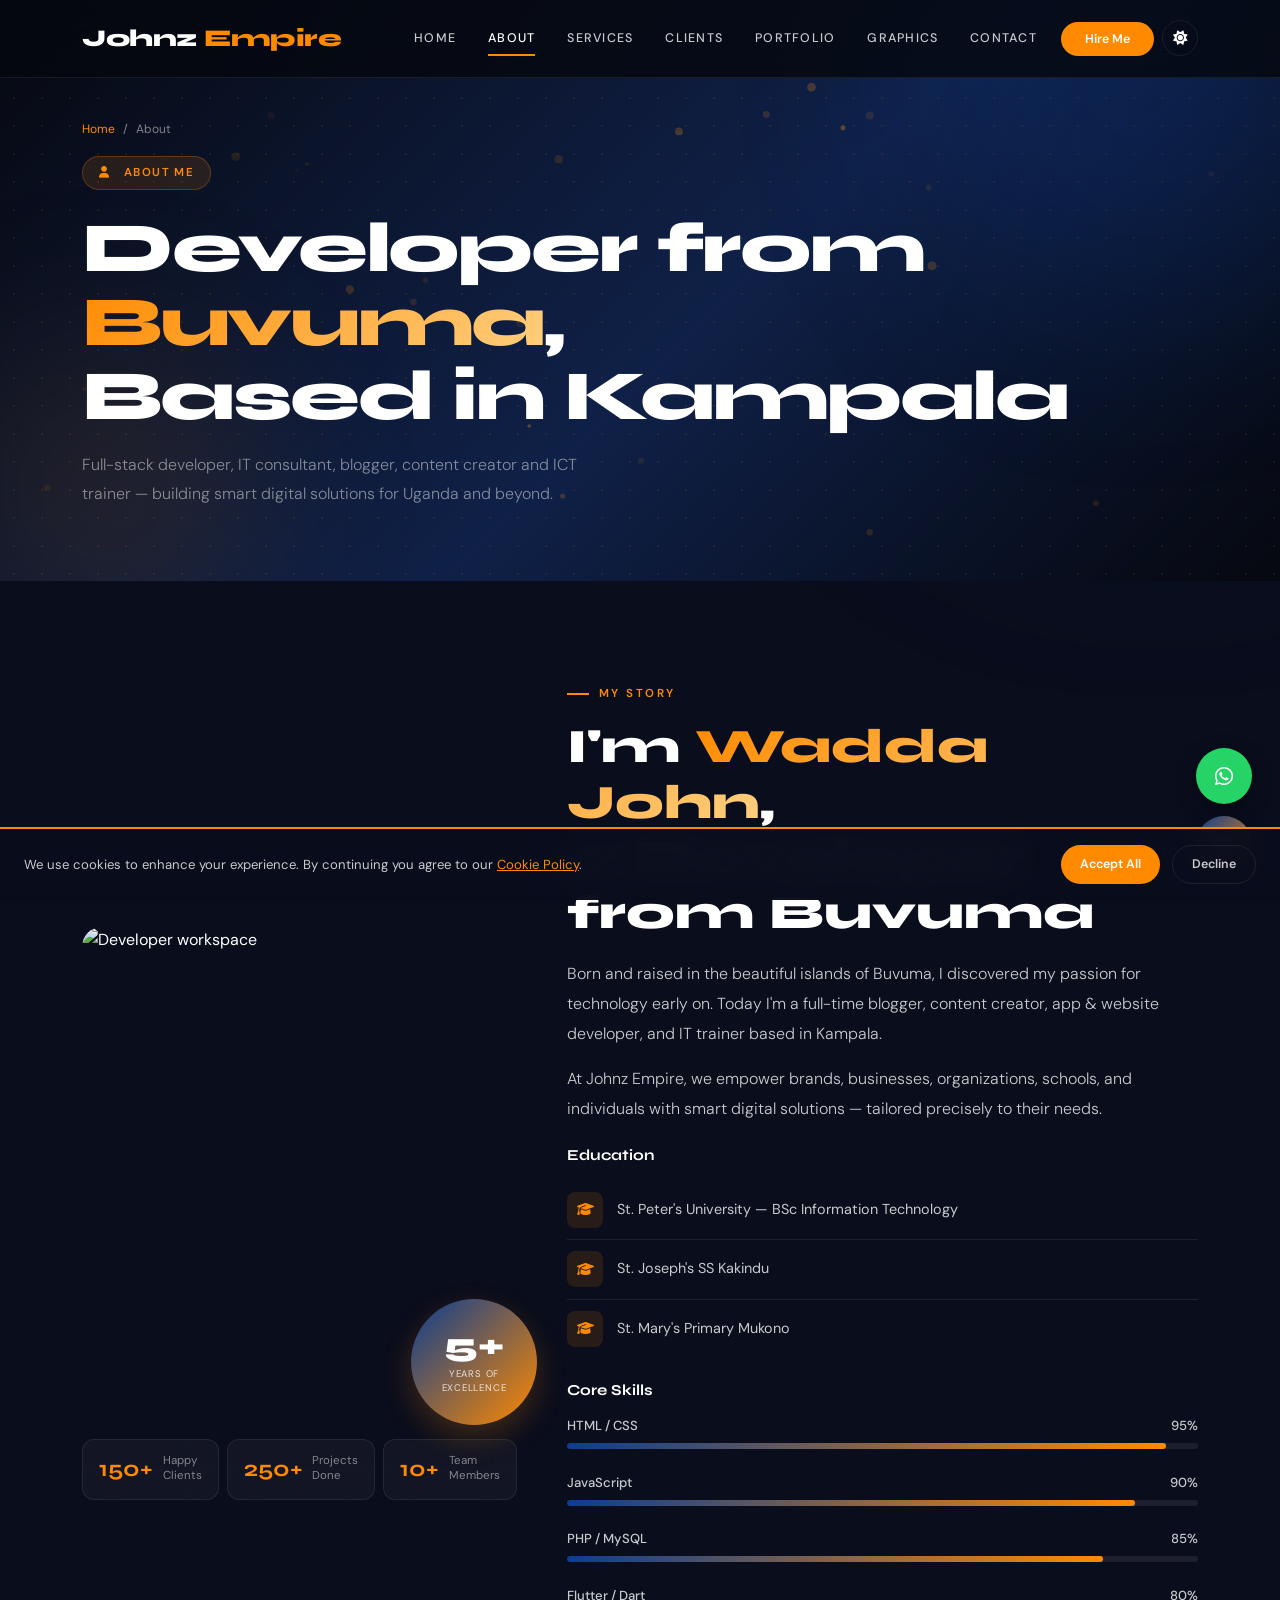
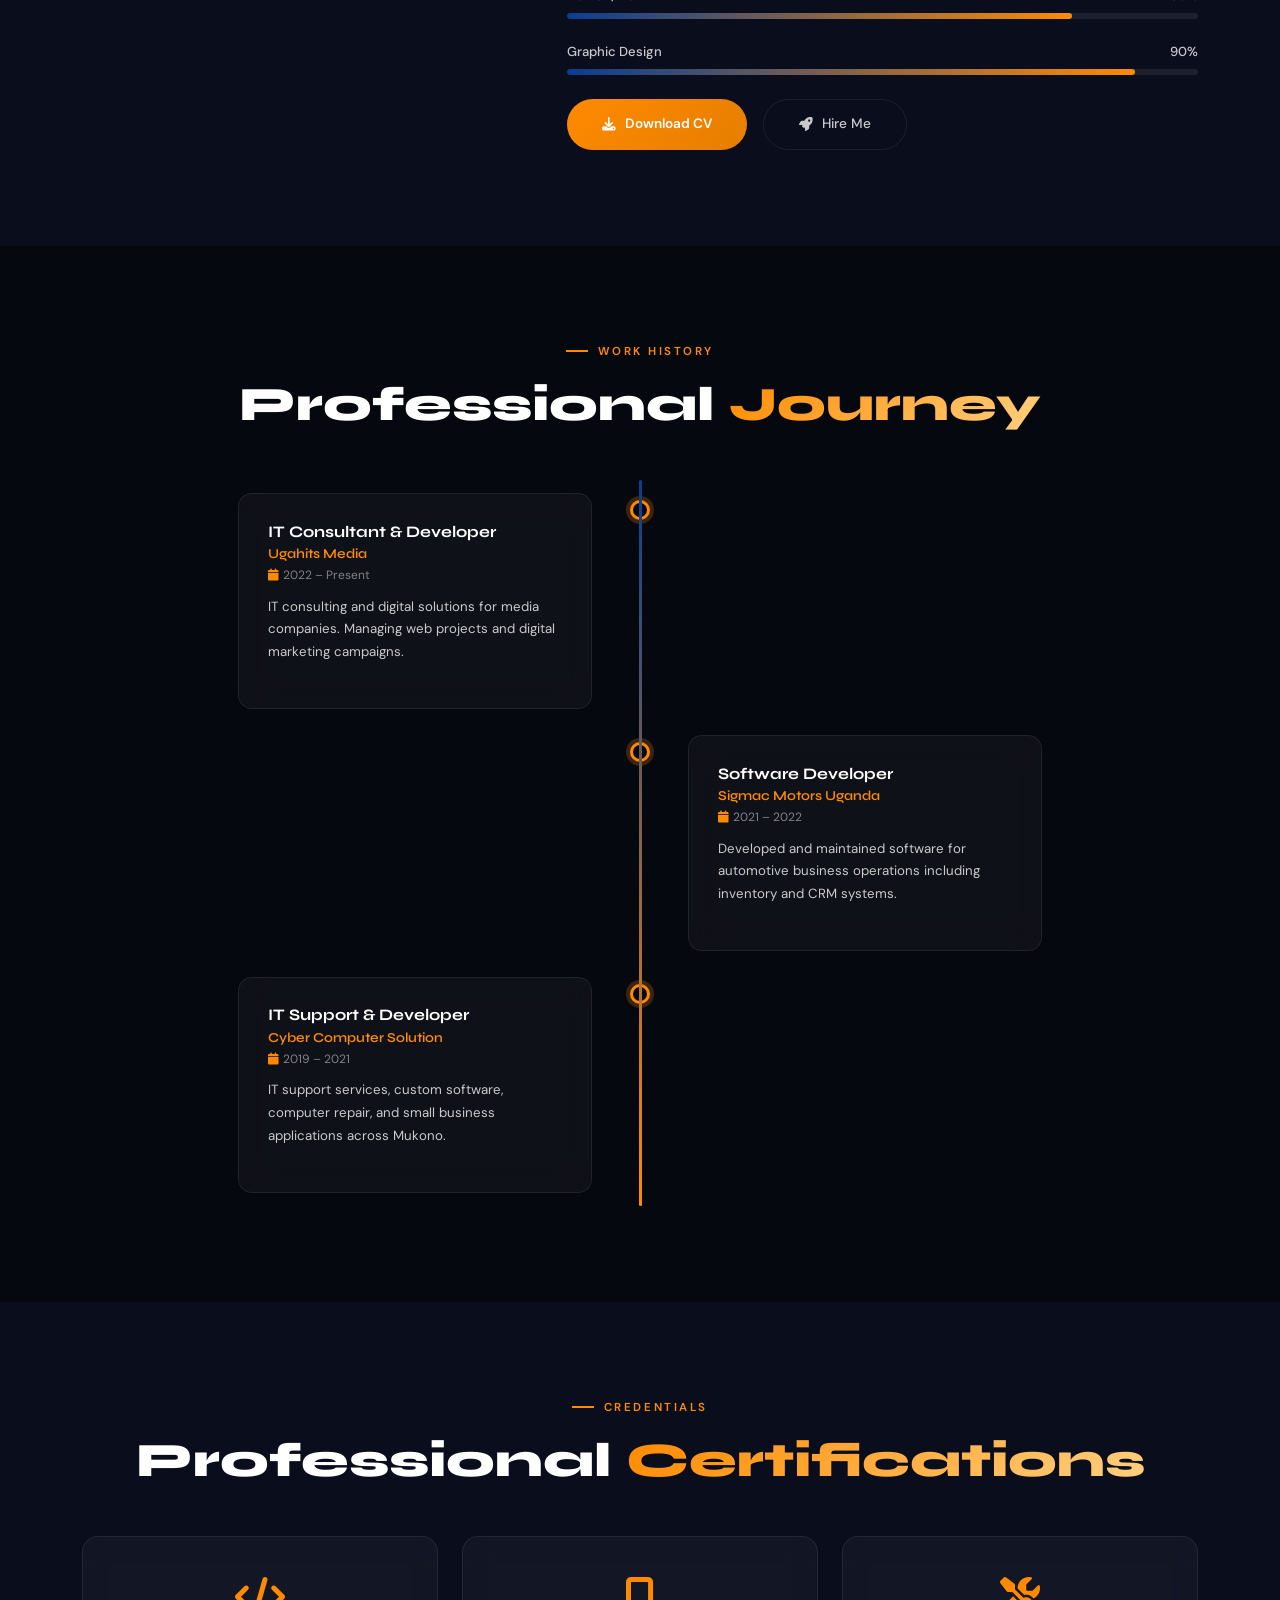
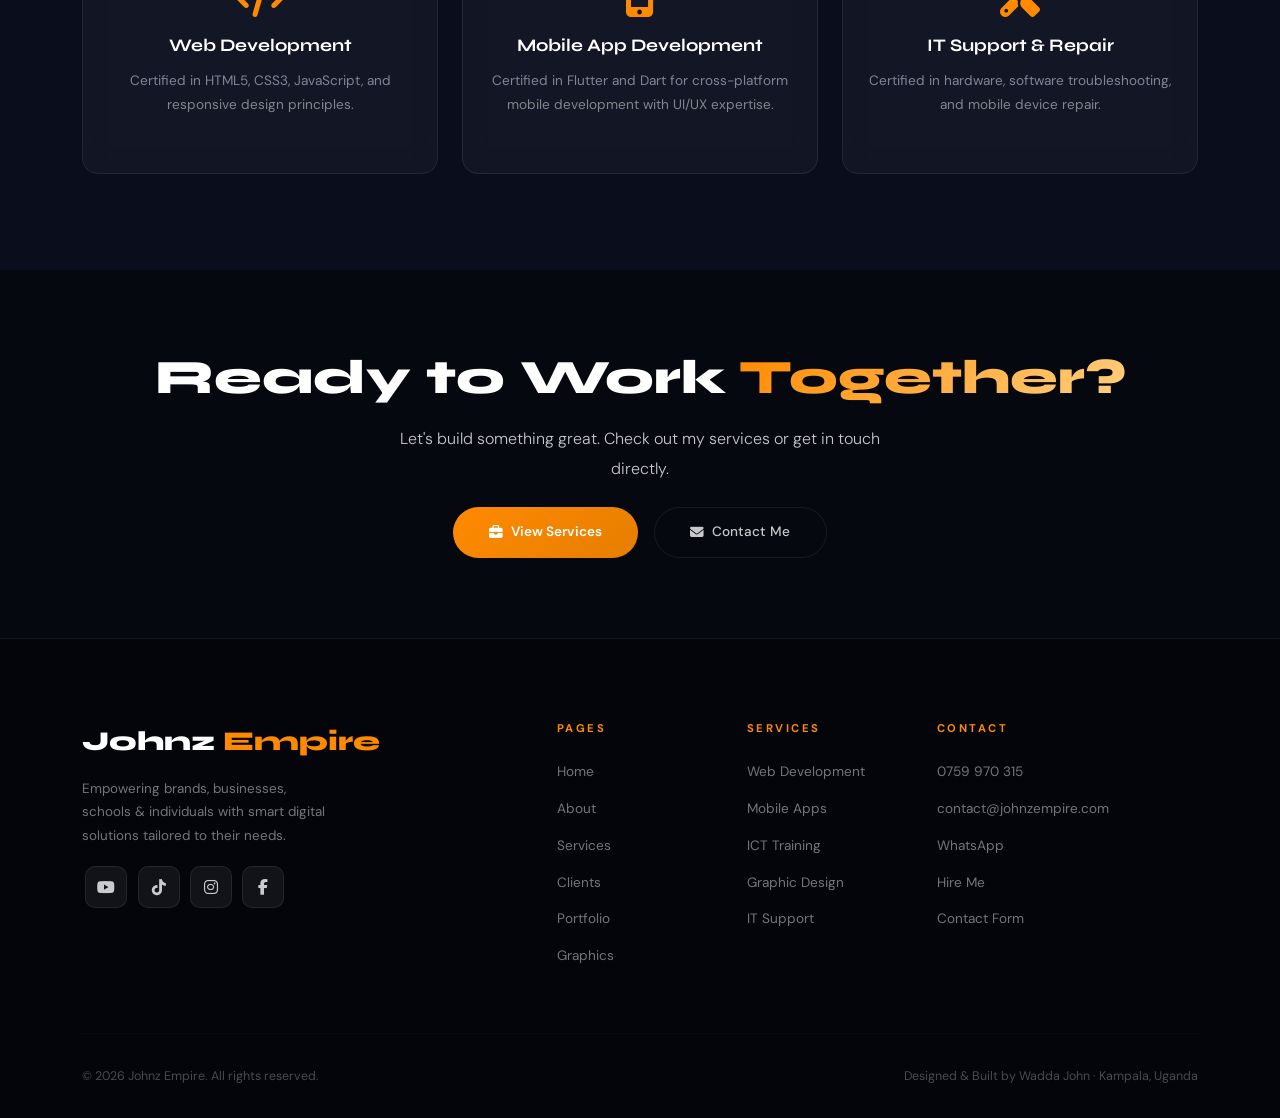
==== about.html @ dff3d2af "Add files via upload" ====
<!DOCTYPE html>
<html lang="en" data-theme="dark">
<head>
<meta charset="UTF-8">
<meta name="viewport" content="width=device-width, initial-scale=1.0">
<title>About | Johnz Empire – Wadda John, Developer from Uganda</title>
<meta name="description" content="Learn about Wadda John — software developer, IT consultant and ICT trainer based in Kampala, Uganda.">
<link rel="icon" href="data:image/svg+xml,<svg xmlns='http://www.w3.org/2000/svg' viewBox='0 0 100 100'><rect width='100' height='100' rx='20' fill='%230B3D91'/><text y='.9em' font-size='70' text-anchor='middle' x='50' fill='%23FF8A00' font-weight='bold'>J</text></svg>">
<link rel="preconnect" href="https://fonts.googleapis.com">
<link rel="preconnect" href="https://fonts.gstatic.com" crossorigin>
<link href="https://fonts.googleapis.com/css2?family=Syne:wght@400;600;700;800&family=DM+Sans:wght@300;400;500;600&display=swap" rel="stylesheet">
<link href="https://cdn.jsdelivr.net/npm/bootstrap@5.3.0-alpha1/dist/css/bootstrap.min.css" rel="stylesheet">
<link rel="stylesheet" href="https://cdnjs.cloudflare.com/ajax/libs/font-awesome/6.4.0/css/all.min.css">
<link href="https://unpkg.com/aos@2.3.1/dist/aos.css" rel="stylesheet">
<link rel="stylesheet" href="shared.css">
<style>
.about-sec{padding:6rem 0;background:var(--bg-alt);position:relative;overflow:hidden}
.about-sec::before{content:'';position:absolute;top:-50%;right:-10%;width:500px;height:500px;border-radius:50%;background:var(--navy-glow);filter:blur(120px);pointer-events:none}
.ai-img{width:100%;height:480px;object-fit:cover;border-radius:20px}
.ab-badge{position:absolute;bottom:-18px;right:-18px;width:126px;height:126px;border-radius:50%;background:linear-gradient(135deg,var(--navy),var(--orange));display:flex;flex-direction:column;align-items:center;justify-content:center;text-align:center;box-shadow:0 12px 30px var(--orange-glow);z-index:2}
.abn{font-family:var(--font-head);font-size:2.1rem;font-weight:800;color:#fff;line-height:1}
.abl{font-size:.6rem;text-transform:uppercase;letter-spacing:.08em;color:rgba(255,255,255,.8);margin-top:.3rem;padding:0 .5rem;line-height:1.4}
.msts{display:flex;flex-wrap:wrap;gap:.5rem;margin-top:2rem}
.mst{display:inline-flex;align-items:center;gap:.6rem;background:var(--bg-card);backdrop-filter:blur(16px);border:1px solid var(--border);border-radius:12px;padding:.7rem 1rem}
.msn{font-family:var(--font-head);font-size:1.4rem;font-weight:700;color:var(--orange)}
.msl{font-size:.72rem;color:var(--text-muted);line-height:1.3}
.sk-w{margin-bottom:1.4rem}
.sk-l{display:flex;justify-content:space-between;margin-bottom:.4rem;font-size:.82rem;font-weight:500;color:var(--text-sub)}
.sk-t{height:6px;background:rgba(255,255,255,.08);border-radius:3px;overflow:hidden}
.sk-f{height:100%;border-radius:3px;background:linear-gradient(90deg,var(--navy),var(--orange));width:0;transition:width 2s var(--ease)}
.edu-row{display:flex;align-items:center;gap:.85rem;padding:.7rem 0;border-bottom:1px solid var(--border);font-size:.9rem;color:var(--text-sub)}
.edu-row:last-child{border:none}
.edu-ico{width:36px;height:36px;border-radius:8px;background:rgba(255,138,0,.12);display:flex;align-items:center;justify-content:center;color:var(--orange);flex-shrink:0;font-size:.85rem}
.tl{position:relative;max-width:900px;margin:0 auto}
.tl::after{content:'';position:absolute;width:3px;background:linear-gradient(180deg,var(--navy),var(--orange));top:0;bottom:0;left:50%;margin-left:-1.5px;border-radius:2px}
.tl-item{padding:.8rem 3rem;position:relative;width:50%}
.tl-item::after{content:'';position:absolute;width:20px;height:20px;border-radius:50%;background:var(--bg);border:3px solid var(--orange);top:20px;z-index:1;box-shadow:0 0 0 4px var(--orange-glow)}
.tl-l{left:0}.tl-r{left:50%}
.tl-l::after{right:-10px}.tl-r::after{left:-10px}
.tl-box{background:var(--bg-card);backdrop-filter:blur(16px);border:1px solid var(--border);border-radius:14px;padding:1.8rem;transition:all .3s var(--ease)}
.tl-box:hover{transform:translateY(-4px);box-shadow:0 12px 35px var(--orange-glow);border-color:rgba(255,138,0,.25)}
.tl-box h4{font-size:1rem;font-weight:700;color:var(--text);margin-bottom:.3rem}
.tl-box h5{font-size:.85rem;font-weight:600;color:var(--orange);margin-bottom:.3rem}
.tl-per{font-size:.75rem;color:var(--text-muted);margin-bottom:.6rem}
.tl-desc{font-size:.83rem;color:var(--text-sub);line-height:1.7}
.cert-card{background:var(--bg-card);backdrop-filter:blur(16px);border:1px solid var(--border);border-radius:16px;padding:2.5rem 1.5rem;text-align:center;height:100%;transition:all .3s var(--ease)}
.cert-card:hover{transform:translateY(-8px);box-shadow:0 18px 45px var(--orange-glow);border-color:rgba(255,138,0,.3)}
.cert-ic{font-size:2.5rem;color:var(--orange);margin-bottom:1.2rem;display:block}
.cert-t{font-size:1.1rem;font-weight:700;color:var(--text);margin-bottom:.8rem}
.cert-d{font-size:.85rem;color:var(--text-muted);line-height:1.75}
@media(max-width:991px){.tl-item{width:100%;padding-left:60px;padding-right:1rem}.tl::after{left:20px}.tl-l::after,.tl-r::after{left:8px}.tl-r{left:0}}
</style>
</head>
<body>
<a href="#main" class="skip-link">Skip to main content</a>
<div class="anim-bg"></div>
<canvas id="pcanvas" aria-hidden="true"></canvas>

<div id="ck-bar">
  <div class="ck-text">We use cookies to enhance your experience. By continuing you agree to our <a href="#">Cookie Policy</a>.</div>
  <div class="ck-btns">
    <button class="ck-btn ck-accept" onclick="setCookie('ok')">Accept All</button>
    <button class="ck-btn ck-decline" onclick="setCookie('no')">Decline</button>
  </div>
</div>
<div id="soc-pop" role="dialog" aria-modal="true" aria-label="Follow Johnz Empire">
  <div class="sp-card">
    <button class="sp-x" onclick="closePopup()" aria-label="Close"><i class="fas fa-times"></i></button>
    <div class="sp-head">
      <div class="sp-title">Stay Connected with Johnz Empire</div>
      <div class="sp-sub">Follow us for tech tips, tutorials, and digital insights from Kampala.</div>
    </div>
    <div class="sp-btns">
      <a href="https://youtube.com/@johnzempire?si=VfGgbA-yuhZGEhm-" target="_blank" rel="noopener noreferrer" class="sp-btn sp-yt" onclick="closePopup()">
        <i class="fab fa-youtube"></i><div class="sp-bl"><span>Subscribe on YouTube</span><small>Join our growing community</small></div></a>
      <a href="https://www.tiktok.com/@johnzempire" target="_blank" rel="noopener noreferrer" class="sp-btn sp-tt" onclick="closePopup()">
        <i class="fab fa-tiktok"></i><div class="sp-bl"><span>Follow on TikTok</span><small>Tech tips &amp; behind the scenes</small></div></a>
      <a href="https://wa.me/256759970315" target="_blank" rel="noopener noreferrer" class="sp-btn sp-wa" onclick="closePopup()">
        <i class="fab fa-whatsapp"></i><div class="sp-bl"><span>Message on WhatsApp</span><small>0759 970 315 · Quick replies</small></div></a>
    </div>
  </div>
</div>
<div class="float-btns">
  <a href="https://wa.me/256759970315" target="_blank" rel="noopener noreferrer" class="float-btn wa-float" aria-label="WhatsApp">
    <i class="fab fa-whatsapp"></i><span class="float-lbl">Chat on WhatsApp</span></a>
  <button class="float-btn ai-float" data-bs-toggle="modal" data-bs-target="#aiModal" aria-label="AI Assistant">
    <i class="fas fa-robot"></i><span class="float-lbl">AI Assistant</span></button>
</div>
<button class="btt" id="bttBtn" aria-label="Back to top"><i class="fas fa-arrow-up"></i></button>
<nav class="navbar navbar-expand-lg fixed-top" id="mainNav" role="navigation" aria-label="Main navigation">
  <div class="container">
    <a class="navbar-brand" href="index.html">Johnz <span class="to">Empire</span></a>
    <button class="navbar-toggler" type="button" data-bs-toggle="collapse" data-bs-target="#navbarCollapse"
      aria-controls="navbarCollapse" aria-expanded="false" aria-label="Toggle navigation">
      <span class="navbar-toggler-icon"></span>
    </button>
    <div class="collapse navbar-collapse" id="navbarCollapse">
      <ul class="navbar-nav ms-auto align-items-lg-center">
        <li class="nav-item"><a class="nav-link" href="index.html">Home</a></li>
<li class="nav-item"><a class="nav-link active" href="about.html">About</a></li>
<li class="nav-item"><a class="nav-link" href="services.html">Services</a></li>
<li class="nav-item"><a class="nav-link" href="clients.html">Clients</a></li>
<li class="nav-item"><a class="nav-link" href="portfolio.html">Portfolio</a></li>
<li class="nav-item"><a class="nav-link" href="graphics.html">Graphics</a></li>
<li class="nav-item"><a class="nav-link" href="contact.html">Contact</a></li>

        <li class="nav-item ms-lg-2"><a class="nav-cta" href="hire.html">Hire Me</a></li>
        <li class="nav-item ms-2">
          <button class="theme-btn" id="themeBtn" aria-label="Toggle theme"><i class="fas fa-sun"></i></button>
        </li>
      </ul>
    </div>
  </div>
</nav>
<main id="main">
<section class="page-hero">
  <div class="ph-bg"></div><div class="ph-mesh"></div>
  <div class="ph-orb pho1"></div><div class="ph-orb pho2"></div>
  <div class="container ph-inner">
    <div class="ph-breadcrumb"><a href="index.html">Home</a><span>/</span><span>About</span></div>
    <div class="ph-tag"><i class="fas fa-user me-1"></i>About Me</div>
    <h1 class="ph-title">Developer from <span class="text-grad">Buvuma</span>,<br>Based in Kampala</h1>
    <p class="ph-sub">Full-stack developer, IT consultant, blogger, content creator and ICT trainer — building smart digital solutions for Uganda and beyond.</p>
  </div>
</section>

<section class="about-sec">
  <div class="container">
    <div class="row align-items-center g-5">
      <div class="col-lg-5" data-aos="fade-right">
        <div style="position:relative">
          <img src="https://images.unsplash.com/photo-1498050108023-c5249f4df085?w=800&q=80&auto=format&fit=crop" alt="Developer workspace" class="ai-img" loading="lazy">
          <div class="ab-badge"><div class="abn">5+</div><div class="abl">Years of Excellence</div></div>
        </div>
        <div class="msts">
          <div class="mst"><div class="msn">150+</div><div class="msl">Happy<br>Clients</div></div>
          <div class="mst"><div class="msn">250+</div><div class="msl">Projects<br>Done</div></div>
          <div class="mst"><div class="msn">10+</div><div class="msl">Team<br>Members</div></div>
        </div>
      </div>
      <div class="col-lg-7" data-aos="fade-left">
        <div class="section-tag">My Story</div>
        <h2 class="s-heading">I'm <span class="text-grad">Wadda John</span>,<br>a Developer from Buvuma</h2>
        <p class="s-body mb-3">Born and raised in the beautiful islands of Buvuma, I discovered my passion for technology early on. Today I'm a full-time blogger, content creator, app &amp; website developer, and IT trainer based in Kampala.</p>
        <p class="s-body mb-4">At Johnz Empire, we empower brands, businesses, organizations, schools, and individuals with smart digital solutions — tailored precisely to their needs.</p>
        <h5 class="mb-3" style="font-size:.95rem;font-weight:700">Education</h5>
        <div class="mb-4">
          <div class="edu-row"><div class="edu-ico"><i class="fas fa-graduation-cap"></i></div>St. Peter's University — BSc Information Technology</div>
          <div class="edu-row"><div class="edu-ico"><i class="fas fa-graduation-cap"></i></div>St. Joseph's SS Kakindu</div>
          <div class="edu-row" style="border:none"><div class="edu-ico"><i class="fas fa-graduation-cap"></i></div>St. Mary's Primary Mukono</div>
        </div>
        <h5 class="mb-3 mt-4" style="font-size:.95rem;font-weight:700">Core Skills</h5>
        <div class="sk-w"><div class="sk-l"><span>HTML / CSS</span><span>95%</span></div><div class="sk-t"><div class="sk-f" data-w="95"></div></div></div>
        <div class="sk-w"><div class="sk-l"><span>JavaScript</span><span>90%</span></div><div class="sk-t"><div class="sk-f" data-w="90"></div></div></div>
        <div class="sk-w"><div class="sk-l"><span>PHP / MySQL</span><span>85%</span></div><div class="sk-t"><div class="sk-f" data-w="85"></div></div></div>
        <div class="sk-w"><div class="sk-l"><span>Flutter / Dart</span><span>80%</span></div><div class="sk-t"><div class="sk-f" data-w="80"></div></div></div>
        <div class="sk-w"><div class="sk-l"><span>Graphic Design</span><span>90%</span></div><div class="sk-t"><div class="sk-f" data-w="90"></div></div></div>
        <div class="mt-4 d-flex flex-wrap gap-3">
          <a href="https://docs.google.com/document/d/1bMrWAQtCxHjTNYi10ZyVXz-bgwuuIqq3/edit?usp=sharing" class="btn-gold" target="_blank" rel="noopener noreferrer"><i class="fas fa-download"></i>Download CV</a>
          <a href="hire.html" class="btn-ghost"><i class="fas fa-rocket"></i>Hire Me</a>
        </div>
      </div>
    </div>
  </div>
</section>

<section style="padding:6rem 0">
  <div class="container">
    <div class="text-center mb-5" data-aos="fade-up">
      <div class="section-tag justify-content-center" style="display:flex">Work History</div>
      <h2 class="s-heading">Professional <span class="text-grad">Journey</span></h2>
    </div>
    <div class="tl">
      <div class="tl-item tl-l" data-aos="fade-right"><div class="tl-box"><h4>IT Consultant &amp; Developer</h4><h5>Ugahits Media</h5><div class="tl-per"><i class="fas fa-calendar me-1" style="color:var(--orange)"></i>2022 – Present</div><p class="tl-desc">IT consulting and digital solutions for media companies. Managing web projects and digital marketing campaigns.</p></div></div>
      <div class="tl-item tl-r" data-aos="fade-left"><div class="tl-box"><h4>Software Developer</h4><h5>Sigmac Motors Uganda</h5><div class="tl-per"><i class="fas fa-calendar me-1" style="color:var(--orange)"></i>2021 – 2022</div><p class="tl-desc">Developed and maintained software for automotive business operations including inventory and CRM systems.</p></div></div>
      <div class="tl-item tl-l" data-aos="fade-right"><div class="tl-box"><h4>IT Support &amp; Developer</h4><h5>Cyber Computer Solution</h5><div class="tl-per"><i class="fas fa-calendar me-1" style="color:var(--orange)"></i>2019 – 2021</div><p class="tl-desc">IT support services, custom software, computer repair, and small business applications across Mukono.</p></div></div>
    </div>
  </div>
</section>

<section style="padding:6rem 0;background:var(--bg-alt)">
  <div class="container">
    <div class="text-center mb-5" data-aos="fade-up">
      <div class="section-tag justify-content-center" style="display:flex">Credentials</div>
      <h2 class="s-heading">Professional <span class="text-grad">Certifications</span></h2>
    </div>
    <div class="row g-4">
      <div class="col-md-4" data-aos="fade-up" data-aos-delay="50"><div class="cert-card"><i class="fas fa-code cert-ic"></i><h4 class="cert-t">Web Development</h4><p class="cert-d">Certified in HTML5, CSS3, JavaScript, and responsive design principles.</p></div></div>
      <div class="col-md-4" data-aos="fade-up" data-aos-delay="150"><div class="cert-card"><i class="fas fa-mobile-alt cert-ic"></i><h4 class="cert-t">Mobile App Development</h4><p class="cert-d">Certified in Flutter and Dart for cross-platform mobile development with UI/UX expertise.</p></div></div>
      <div class="col-md-4" data-aos="fade-up" data-aos-delay="250"><div class="cert-card"><i class="fas fa-tools cert-ic"></i><h4 class="cert-t">IT Support &amp; Repair</h4><p class="cert-d">Certified in hardware, software troubleshooting, and mobile device repair.</p></div></div>
    </div>
  </div>
</section>

<section style="padding:5rem 0;text-align:center">
  <div class="container"><div data-aos="fade-up">
    <h2 class="s-heading">Ready to Work <span class="text-grad">Together?</span></h2>
    <p class="s-body mx-auto mb-4" style="max-width:480px">Let's build something great. Check out my services or get in touch directly.</p>
    <div class="d-flex gap-3 justify-content-center flex-wrap">
      <a href="services.html" class="btn-gold"><i class="fas fa-briefcase"></i>View Services</a>
      <a href="contact.html" class="btn-ghost"><i class="fas fa-envelope"></i>Contact Me</a>
    </div>
  </div></div>
</section>
</main>
<footer>
  <div class="container">
    <div class="row g-4">
      <div class="col-lg-4">
        <div class="foot-brand">Johnz <span>Empire</span></div>
        <p class="foot-tagline">Empowering brands, businesses, schools &amp; individuals with smart digital solutions tailored to their needs.</p>
        <div class="d-flex flex-wrap gap-1 mt-3">
          <a href="https://www.youtube.com/@Johnzempire" target="_blank" rel="noopener noreferrer" class="soc-ic" aria-label="YouTube"><i class="fab fa-youtube"></i></a>
          <a href="https://www.tiktok.com/@johnzempire" target="_blank" rel="noopener noreferrer" class="soc-ic" aria-label="TikTok"><i class="fab fa-tiktok"></i></a>
          <a href="https://solo.to/johnzempire" target="_blank" rel="noopener noreferrer" class="soc-ic" aria-label="Instagram"><i class="fab fa-instagram"></i></a>
          <a href="https://solo.to/johnzempire" target="_blank" rel="noopener noreferrer" class="soc-ic" aria-label="Facebook"><i class="fab fa-facebook-f"></i></a>
        </div>
      </div>
      <div class="col-6 col-lg-2 offset-lg-1">
        <div class="foot-head">Pages</div>
        <ul class="foot-ul">
          <li><a href="index.html">Home</a></li>
          <li><a href="about.html">About</a></li>
          <li><a href="services.html">Services</a></li>
          <li><a href="clients.html">Clients</a></li>
          <li><a href="portfolio.html">Portfolio</a></li>
          <li><a href="graphics.html">Graphics</a></li>
        </ul>
      </div>
      <div class="col-6 col-lg-2">
        <div class="foot-head">Services</div>
        <ul class="foot-ul">
          <li><a href="services.html">Web Development</a></li>
          <li><a href="services.html">Mobile Apps</a></li>
          <li><a href="services.html">ICT Training</a></li>
          <li><a href="services.html">Graphic Design</a></li>
          <li><a href="services.html">IT Support</a></li>
        </ul>
      </div>
      <div class="col-6 col-lg-2">
        <div class="foot-head">Contact</div>
        <ul class="foot-ul">
          <li><a href="tel:0759970315">0759 970 315</a></li>
          <li><a href="mailto:contact@johnzempire.com">contact@johnzempire.com</a></li>
          <li><a href="https://wa.me/256759970315" target="_blank" rel="noopener noreferrer">WhatsApp</a></li>
          <li><a href="hire.html">Hire Me</a></li>
          <li><a href="contact.html">Contact Form</a></li>
        </ul>
      </div>
    </div>
    <hr class="foot-hr">
    <div class="d-flex justify-content-between align-items-center flex-wrap gap-2">
      <p class="foot-copy mb-0">&copy; <span id="footerYear"></span> Johnz Empire. All rights reserved.</p>
      <p class="foot-copy mb-0">Designed &amp; Built by Wadda John · Kampala, Uganda</p>
    </div>
  </div>
</footer>
<div class="modal fade modal-je" id="aiModal" tabindex="-1" aria-labelledby="aiModalLbl" aria-hidden="true">
  <div class="modal-dialog modal-dialog-centered">
    <div class="modal-content">
      <div class="modal-header">
        <h5 class="modal-title" id="aiModalLbl" style="font-family:var(--font-head)"><i class="fas fa-robot me-2" style="color:var(--orange)"></i>AI Assistant</h5>
        <button type="button" class="btn-close btn-close-white" data-bs-dismiss="modal" aria-label="Close"></button>
      </div>
      <div class="modal-body" style="padding:1.6rem">
        <div class="ai-chat" id="aiChatBox">
          <div class="ai-msg ai-bot"><p>Hello! I'm your AI assistant for Johnz Empire. Ask me anything about services, pricing, or how we can help grow your business.</p></div>
        </div>
        <div class="input-group">
          <input type="text" class="fi2" id="aiInput" placeholder="Ask something…" style="margin-bottom:0;border-radius:10px 0 0 10px;border-right:none" aria-label="Chat input">
          <button id="aiSend" aria-label="Send" style="padding:.85rem 1.2rem;background:var(--orange);border:none;color:#fff;border-radius:0 10px 10px 0;cursor:pointer;font-size:1rem;transition:background .2s"><i class="fas fa-paper-plane"></i></button>
        </div>
      </div>
      <div class="modal-footer"><small style="color:var(--text-muted)">Powered by AI — real-time responses</small></div>
    </div>
  </div>
</div>
<div class="modal fade modal-je" id="hireModal" tabindex="-1" aria-labelledby="hireLbl" aria-hidden="true">
  <div class="modal-dialog modal-dialog-centered">
    <div class="modal-content">
      <div class="modal-header">
        <h5 class="modal-title" id="hireLbl" style="font-family:var(--font-head)">Hire Wadda John</h5>
        <button type="button" class="btn-close btn-close-white" data-bs-dismiss="modal" aria-label="Close"></button>
      </div>
      <div class="modal-body" style="padding:1.6rem">
        <form id="hireForm">
          <label class="fl">Your Name</label><input type="text" class="fi2" id="hName" required>
          <label class="fl">Your Email</label><input type="email" class="fi2" id="hEmail" required>
          <label class="fl">Service Needed</label>
          <select class="fi2" id="hService" required style="cursor:pointer">
            <option value="">Select a service</option>
            <option>Web Development</option><option>Mobile App Development</option>
            <option>Graphic Design</option><option>ICT Training</option>
            <option>Computer / Phone Repair</option><option>IT Consulting</option>
          </select>
          <label class="fl">Budget Range</label>
          <select class="fi2" id="hBudget" required style="cursor:pointer">
            <option value="">Select budget</option>
            <option>Under $500</option><option>$500 – $1,000</option>
            <option>$1,000 – $5,000</option><option>Over $5,000</option>
          </select>
          <label class="fl">Project Details</label>
          <textarea class="fi2" id="hDetails" rows="4" required></textarea>
          <button type="submit" class="btn-gold w-100 justify-content-center" id="hireSendBtn">
            <i class="fas fa-paper-plane me-2"></i>Send Inquiry</button>
        </form>
      </div>
    </div>
  </div>
</div>
<script src="https://cdn.jsdelivr.net/npm/bootstrap@5.3.0-alpha1/dist/js/bootstrap.bundle.min.js"></script>
<script src="https://unpkg.com/aos@2.3.1/dist/aos.js"></script>
<script src="shared.js"></script><script>
document.addEventListener('DOMContentLoaded',()=>{
  document.querySelectorAll('.sk-f').forEach(el=>{
    const w=el.getAttribute('data-w');
    setTimeout(()=>{if(w)el.style.width=w+'%';},700);
  });
});
</script>
</body>
</html>
---- shared.css ----
/* ============================================================
   JOHNZ EMPIRE — shared.css  (loaded by every page)
   Design tokens, navbar, footer, buttons, cookie, popup, BG
============================================================ */

/* ── TOKENS ── */
:root{
  --navy:#0B3D91;--orange:#FF8A00;--orange-lt:#FFA533;
  --orange-glow:rgba(255,138,0,.22);--navy-glow:rgba(11,61,145,.35);
  --bg:#06080f;--bg-alt:#0a0d1c;
  --bg-card:rgba(255,255,255,.04);--border:rgba(255,255,255,.08);
  --text:#fff;--text-sub:rgba(255,255,255,.78);--text-muted:rgba(255,255,255,.48);
  --nav-bg:rgba(6,8,15,.82);--modal-bg:#0e1120;
  --input-bg:rgba(255,255,255,.07);--input-bdr:rgba(255,255,255,.16);
  --font-head:'Syne',sans-serif;--font-body:'DM Sans',sans-serif;
  --ease:cubic-bezier(.4,0,.2,1);--bounce:cubic-bezier(.34,1.56,.64,1);
}
[data-theme="light"]{
  --bg:#f0f2f8;--bg-alt:#e6e9f2;
  --bg-card:rgba(255,255,255,.85);--border:rgba(0,0,0,.09);
  --text:#0f1326;--text-sub:rgba(15,19,38,.80);--text-muted:rgba(15,19,38,.52);
  --nav-bg:rgba(240,242,248,.88);--modal-bg:#fff;
  --input-bg:rgba(0,0,0,.05);--input-bdr:rgba(0,0,0,.18);
  --orange-glow:rgba(255,138,0,.15);--navy-glow:rgba(11,61,145,.18);
}

/* ── RESET & BASE ── */
*,*::before,*::after{box-sizing:border-box;margin:0;padding:0}
html{scroll-behavior:smooth}
body{font-family:var(--font-body);color:var(--text);background:var(--bg);
  overflow-x:hidden;line-height:1.65;transition:background .3s var(--ease),color .3s var(--ease)}
h1,h2,h3,h4,h5,h6{font-family:var(--font-head);font-weight:700;line-height:1.15}
img{max-width:100%;display:block}
a{color:inherit;text-decoration:none}
::-webkit-scrollbar{width:5px}
::-webkit-scrollbar-track{background:var(--bg)}
::-webkit-scrollbar-thumb{background:linear-gradient(180deg,var(--navy),var(--orange));border-radius:3px}
:focus-visible{outline:3px solid var(--orange)!important;outline-offset:2px!important}
@media(prefers-reduced-motion:reduce){*,::before,::after{animation-duration:.01ms!important;transition-duration:.01ms!important}}

/* ── UTILITIES ── */
.text-grad{background:linear-gradient(135deg,var(--orange),#ffd080);
  -webkit-background-clip:text;-webkit-text-fill-color:transparent;background-clip:text}
.section-tag{display:inline-flex;align-items:center;gap:.6rem;font-size:.72rem;
  font-weight:600;letter-spacing:.22em;text-transform:uppercase;color:var(--orange);margin-bottom:1rem}
.section-tag::before{content:'';width:22px;height:2px;background:var(--orange);flex-shrink:0}
.s-heading{font-size:clamp(1.9rem,4vw,3rem);font-weight:800;color:var(--text);margin-bottom:1.2rem}
.s-body{font-size:1rem;line-height:1.85;color:var(--text-sub);font-weight:300}
.glass{background:var(--bg-card);backdrop-filter:blur(18px);-webkit-backdrop-filter:blur(18px);
  border:1px solid var(--border);border-radius:16px}
.skip-link{position:absolute;top:-100px;left:0;background:var(--orange);color:#fff;
  padding:8px 16px;z-index:10000;border-radius:0 0 8px 0;transition:top .3s;font-weight:600;text-decoration:none}
.skip-link:focus{top:0}

/* ── ANIMATED BG ── */
.anim-bg{position:fixed;inset:0;z-index:-2;
  background:linear-gradient(-45deg,#06080f,#0B3D91,#0a0d1c,#161b35);
  background-size:400% 400%;animation:bgShift 18s ease infinite}
[data-theme="light"] .anim-bg{background:linear-gradient(-45deg,#e8ecf4,#c9d5ea,#eef0f5,#dce3ef);background-size:400% 400%}
@keyframes bgShift{0%{background-position:0 50%}50%{background-position:100% 50%}100%{background-position:0 50%}}
#pcanvas{position:fixed;inset:0;z-index:-1;pointer-events:none}

/* ── SPLASH (home only) ── */
#splash{position:fixed;inset:0;background:#06080f;display:flex;flex-direction:column;
  justify-content:center;align-items:center;z-index:9999;transition:opacity 1s var(--ease)}
.sp-logo{font-family:var(--font-head);font-size:3.5rem;font-weight:800;color:#fff;
  margin-bottom:1.5rem;letter-spacing:-.02em}
.sp-logo span{color:var(--orange)}
.sp-bar{width:80px;height:3px;background:rgba(255,255,255,.12);border-radius:2px;overflow:hidden;position:relative}
.sp-bar::after{content:'';position:absolute;inset:0 auto 0 0;width:40%;
  background:linear-gradient(90deg,var(--navy),var(--orange));animation:spAnim 1.6s infinite ease-in-out}
@keyframes spAnim{0%{left:-40%}60%,100%{left:100%}}

/* ── COOKIE BAR ── */
#ck-bar{position:fixed;bottom:0;left:0;right:0;z-index:9998;
  background:rgba(10,13,28,.97);backdrop-filter:blur(20px);
  border-top:2px solid var(--orange);padding:1rem 1.5rem;
  display:flex;align-items:center;justify-content:space-between;flex-wrap:wrap;gap:1rem;
  transform:translateY(0);transition:transform .4s var(--ease)}
#ck-bar.hide{transform:translateY(110%)}
.ck-text{font-size:.82rem;color:var(--text-sub);max-width:600px;line-height:1.6}
.ck-text a{color:var(--orange);text-decoration:underline}
.ck-btns{display:flex;gap:.7rem;flex-shrink:0}
.ck-btn{padding:.5rem 1.2rem;border-radius:25px;font-size:.78rem;font-weight:600;cursor:pointer;border:none;transition:all .25s}
.ck-accept{background:var(--orange);color:#fff}
.ck-accept:hover{background:var(--orange-lt);transform:translateY(-2px)}
.ck-decline{background:transparent;color:var(--text-sub);border:1.5px solid var(--border)}
.ck-decline:hover{border-color:var(--orange);color:var(--orange)}

/* ── SOCIAL POPUP ── */
#soc-pop{position:fixed;inset:0;z-index:9997;background:rgba(0,0,0,.75);
  backdrop-filter:blur(8px);display:flex;align-items:center;justify-content:center;
  opacity:0;visibility:hidden;transition:all .4s var(--ease)}
#soc-pop.show{opacity:1;visibility:visible}
.sp-card{background:var(--bg-alt);border:1px solid var(--border);border-radius:20px;
  padding:2rem;max-width:390px;width:90%;position:relative;
  transform:scale(.85) translateY(20px);transition:transform .45s var(--bounce)}
#soc-pop.show .sp-card{transform:scale(1) translateY(0)}
.sp-x{position:absolute;top:1rem;right:1rem;background:transparent;
  border:1.5px solid var(--border);color:var(--text-sub);width:32px;height:32px;
  border-radius:50%;cursor:pointer;display:flex;align-items:center;justify-content:center;
  font-size:.85rem;transition:all .2s}
.sp-x:hover{border-color:var(--orange);color:var(--orange)}
.sp-head{text-align:center;margin-bottom:1.5rem}
.sp-title{font-family:var(--font-head);font-size:1.15rem;font-weight:700;color:var(--text);margin-bottom:.4rem}
.sp-sub{font-size:.8rem;color:var(--text-muted);line-height:1.55}
.sp-btns{display:flex;flex-direction:column;gap:.75rem}
.sp-btn{display:flex;align-items:center;gap:.85rem;padding:.9rem 1.2rem;border-radius:12px;
  font-weight:600;font-size:.88rem;cursor:pointer;border:none;width:100%;
  transition:all .3s var(--ease);text-decoration:none}
.sp-btn i{font-size:1.2rem;flex-shrink:0}
.sp-btn:hover{transform:translateX(5px)}
.sp-yt{background:linear-gradient(135deg,#ff0000,#cc0000);color:#fff}
.sp-yt:hover{box-shadow:0 8px 24px rgba(255,0,0,.35);color:#fff}
.sp-tt{background:linear-gradient(135deg,#010101,#ff0050);color:#fff}
.sp-tt:hover{box-shadow:0 8px 24px rgba(255,0,80,.35);color:#fff}
.sp-wa{background:linear-gradient(135deg,#25D366,#128C7E);color:#fff}
.sp-wa:hover{box-shadow:0 8px 24px rgba(37,211,102,.35);color:#fff}
.sp-bl{display:flex;flex-direction:column;text-align:left}
.sp-bl small{font-size:.68rem;opacity:.75;font-weight:400}

/* ── NAVBAR ── */
.navbar{background:var(--nav-bg);backdrop-filter:blur(22px);-webkit-backdrop-filter:blur(22px);
  border-bottom:1px solid var(--border);padding:.85rem 0;transition:all .3s var(--ease)}
.navbar.scrolled{background:rgba(6,8,15,.97);padding:.55rem 0;border-bottom-color:rgba(255,138,0,.18)}
[data-theme="light"] .navbar.scrolled{background:rgba(240,242,248,.97)}
.navbar-brand{font-family:var(--font-head);font-size:1.5rem;font-weight:800;color:var(--text)!important;letter-spacing:-.02em}
.navbar-brand .to{color:var(--orange)!important}
.nav-link{font-size:.78rem;font-weight:500;letter-spacing:.1em;text-transform:uppercase;
  color:var(--text-sub)!important;padding:.4rem 1rem!important;position:relative;transition:color .25s}
.nav-link::after{content:'';position:absolute;bottom:-1px;left:1rem;right:1rem;height:2px;
  background:var(--orange);transform:scaleX(0);transform-origin:left;transition:transform .3s var(--ease)}
.nav-link:hover,.nav-link.active{color:var(--text)!important}
.nav-link:hover::after,.nav-link.active::after{transform:scaleX(1)}
.nav-cta{padding:.55rem 1.5rem;background:var(--orange);color:#fff!important;
  border-radius:50px;font-weight:600;font-size:.78rem;transition:all .25s;cursor:pointer}
.nav-cta:hover{background:var(--orange-lt);transform:translateY(-2px);box-shadow:0 8px 20px var(--orange-glow)}
.theme-btn{background:transparent;border:1.5px solid var(--border);color:var(--text);width:36px;height:36px;
  border-radius:50%;cursor:pointer;display:flex;align-items:center;justify-content:center;transition:all .25s;font-size:.9rem}
.theme-btn:hover{border-color:var(--orange);color:var(--orange);transform:rotate(20deg)}
.navbar-toggler{border:1.5px solid var(--border);padding:.35rem .55rem;border-radius:8px}
.navbar-toggler-icon{background-image:url("data:image/svg+xml,%3csvg xmlns='http://www.w3.org/2000/svg' viewBox='0 0 30 30'%3e%3cpath stroke='rgba%28255,255,255,0.85%29' stroke-linecap='round' stroke-width='2' d='M4 7h22M4 15h22M4 23h22'/%3e%3c/svg%3e")}
[data-theme="light"] .navbar-toggler-icon{background-image:url("data:image/svg+xml,%3csvg xmlns='http://www.w3.org/2000/svg' viewBox='0 0 30 30'%3e%3cpath stroke='rgba%280,0,0,0.85%29' stroke-linecap='round' stroke-width='2' d='M4 7h22M4 15h22M4 23h22'/%3e%3c/svg%3e")}

/* ── BUTTONS ── */
.btn-gold{display:inline-flex;align-items:center;gap:.55rem;padding:.85rem 2.2rem;
  background:linear-gradient(135deg,var(--orange),#e67e00);color:#fff;border-radius:50px;
  font-weight:600;font-size:.85rem;border:none;cursor:pointer;transition:all .3s var(--ease);
  position:relative;overflow:hidden;text-decoration:none}
.btn-gold::before{content:'';position:absolute;inset:0;background:rgba(255,255,255,.12);
  transform:translateX(-105%);transition:transform .3s var(--ease)}
.btn-gold:hover::before{transform:translateX(0)}
.btn-gold:hover{transform:translateY(-3px);box-shadow:0 12px 30px var(--orange-glow);color:#fff}
.btn-ghost{display:inline-flex;align-items:center;gap:.55rem;padding:.82rem 2.2rem;
  border:1.5px solid var(--border);color:var(--text-sub);border-radius:50px;font-weight:500;
  font-size:.85rem;cursor:pointer;transition:all .25s;background:transparent;text-decoration:none}
.btn-ghost:hover{border-color:var(--orange);color:var(--orange);background:var(--orange-glow)}
.btn-std{display:inline-flex;align-items:center;gap:.45rem;padding:.55rem 1.3rem;
  border:1.5px solid var(--orange);color:var(--orange);border-radius:30px;font-weight:500;
  font-size:.82rem;cursor:pointer;transition:all .25s;background:transparent;text-decoration:none}
.btn-std:hover{background:var(--orange);color:#fff;transform:translateY(-2px);box-shadow:0 8px 20px var(--orange-glow)}

/* ── FLOATING BUTTONS ── */
.float-btns{position:fixed;bottom:28px;right:28px;z-index:1000;display:flex;flex-direction:column;gap:12px}
.float-btn{width:56px;height:56px;border-radius:50%;display:flex;align-items:center;
  justify-content:center;color:#fff;font-size:1.3rem;box-shadow:0 6px 20px rgba(0,0,0,.35);
  transition:all .3s var(--ease);position:relative;text-decoration:none;border:none;cursor:pointer}
.float-btn:hover{transform:translateY(-4px) scale(1.1)}
.wa-float{background:#25D366;animation:waPulse 2.5s infinite}
@keyframes waPulse{0%{box-shadow:0 0 0 0 rgba(37,211,102,.6)}70%{box-shadow:0 0 0 16px rgba(37,211,102,0)}100%{box-shadow:0 0 0 0 rgba(37,211,102,0)}}
.ai-float{background:linear-gradient(135deg,var(--navy),var(--orange))}
.float-lbl{position:absolute;right:64px;top:50%;transform:translateY(-50%);
  background:rgba(6,8,15,.92);backdrop-filter:blur(10px);border:1px solid var(--border);
  padding:.5rem 1rem;border-radius:25px;font-size:.75rem;white-space:nowrap;
  opacity:0;transition:opacity .2s;pointer-events:none;color:#fff}
.float-btn:hover .float-lbl{opacity:1}
.btt{position:fixed;bottom:105px;right:34px;width:40px;height:40px;border-radius:50%;
  background:var(--orange);color:#fff;border:none;cursor:pointer;display:flex;
  align-items:center;justify-content:center;font-size:1rem;z-index:999;
  opacity:0;visibility:hidden;transition:all .3s;box-shadow:0 4px 14px var(--orange-glow)}
.btt.show{opacity:1;visibility:visible}
.btt:hover{transform:translateY(-4px);box-shadow:0 8px 20px var(--orange-glow)}

/* ── TICKER / MARQUEE ── */
.ticker{background:linear-gradient(90deg,var(--navy),#1a52b8,var(--navy));padding:.9rem 0;
  overflow:hidden;border-top:1px solid rgba(255,255,255,.06);border-bottom:1px solid rgba(255,255,255,.06)}
.ticker-track{display:flex;white-space:nowrap;animation:tickerRun 30s linear infinite}
.ticker-item{display:flex;align-items:center;gap:2.5rem;flex-shrink:0;
  font-family:var(--font-head);font-size:.9rem;font-weight:600;
  color:rgba(255,255,255,.85);padding-right:2.5rem;letter-spacing:.05em}
.t-diamond{width:5px;height:5px;background:var(--orange);transform:rotate(45deg);flex-shrink:0}
@keyframes tickerRun{to{transform:translateX(-50%)}}

/* ── PAGE HERO (inner pages) ── */
.page-hero{min-height:42vh;display:flex;align-items:center;padding:7.5rem 0 3.5rem;
  position:relative;overflow:hidden}
.ph-bg{position:absolute;inset:0;
  background:linear-gradient(135deg,rgba(6,8,15,.98) 0%,rgba(11,61,145,.28) 55%,rgba(6,8,15,.95) 100%)}
.ph-mesh{position:absolute;inset:0;
  background-image:radial-gradient(rgba(255,138,0,.09) 1px,transparent 1px);
  background-size:28px 28px;pointer-events:none}
.ph-orb{position:absolute;border-radius:50%;filter:blur(90px);pointer-events:none}
.pho1{width:440px;height:440px;background:rgba(11,61,145,.22);top:-130px;right:-80px;animation:phOf 9s ease-in-out infinite}
.pho2{width:300px;height:300px;background:rgba(255,138,0,.1);bottom:-60px;left:-40px;animation:phOf 9s ease-in-out infinite 4s}
@keyframes phOf{0%,100%{transform:translateY(0)}50%{transform:translateY(-22px)}}
.ph-inner{position:relative;z-index:2}
.ph-tag{display:inline-flex;align-items:center;gap:.6rem;background:rgba(255,138,0,.12);
  border:1px solid rgba(255,138,0,.25);color:var(--orange);padding:.4rem 1rem;
  border-radius:30px;font-size:.72rem;font-weight:600;letter-spacing:.12em;
  text-transform:uppercase;margin-bottom:1.4rem;animation:fadeUp .7s var(--ease) .1s both}
.ph-title{font-family:var(--font-head);font-size:clamp(2.4rem,5.5vw,4.5rem);font-weight:800;
  line-height:1.05;letter-spacing:-.03em;color:#fff;animation:fadeUp .7s var(--ease) .25s both}
.ph-sub{font-size:1rem;color:var(--text-muted);max-width:520px;line-height:1.8;
  margin-top:1.1rem;font-weight:300;animation:fadeUp .7s var(--ease) .4s both}
.ph-breadcrumb{display:flex;align-items:center;gap:.5rem;font-size:.75rem;
  color:var(--text-muted);margin-bottom:1rem;animation:fadeUp .7s var(--ease) .05s both}
.ph-breadcrumb a{color:var(--orange);transition:opacity .2s}
.ph-breadcrumb a:hover{opacity:.75}
.ph-breadcrumb span{color:var(--text-muted)}
@keyframes fadeUp{from{opacity:0;transform:translateY(28px)}to{opacity:1;transform:none}}

/* ── SOCIAL ICONS (shared) ── */
.soc-ic{display:inline-flex;align-items:center;justify-content:center;width:42px;height:42px;
  border-radius:10px;background:rgba(255,255,255,.06);border:1px solid var(--border);
  color:var(--text-sub);font-size:1rem;margin:.2rem;transition:all .25s;text-decoration:none}
.soc-ic:hover{background:var(--orange);color:#fff;border-color:var(--orange);
  transform:translateY(-3px) scale(1.08);box-shadow:0 6px 18px var(--orange-glow)}

/* ── AI MODAL ── */
.modal-je .modal-content{background:var(--modal-bg);border:1px solid var(--border);border-radius:16px;color:var(--text)}
.modal-je .modal-header,.modal-je .modal-footer{border-color:var(--border)}
.ai-chat{height:290px;overflow-y:auto;background:rgba(255,255,255,.03);border:1px solid var(--border);border-radius:10px;padding:1rem;margin-bottom:.9rem;scroll-behavior:smooth}
.ai-msg{margin-bottom:.9rem;padding:.8rem 1.1rem;border-radius:12px;max-width:85%;clear:both;font-size:.86rem;line-height:1.6;word-wrap:break-word}
.ai-bot{background:rgba(11,61,145,.25);float:left;border-top-left-radius:4px}
.ai-user{background:rgba(255,138,0,.2);float:right;text-align:right;border-top-right-radius:4px}
.typing-dots{display:flex;gap:4px;padding:.5rem .8rem;align-items:center}
.typing-dots span{width:7px;height:7px;border-radius:50%;background:var(--orange);animation:dotB 1.4s infinite ease-in-out}
.typing-dots span:nth-child(2){animation-delay:.2s}
.typing-dots span:nth-child(3){animation-delay:.4s}
@keyframes dotB{0%,80%,100%{transform:scale(.6);opacity:.5}40%{transform:scale(1);opacity:1}}
.fi2{width:100%;background:var(--input-bg);border:1px solid var(--input-bdr);color:var(--text);
  border-radius:10px;padding:.85rem 1.1rem;font-size:.9rem;font-family:var(--font-body);
  outline:none;transition:all .25s var(--ease);margin-bottom:1.2rem}
.fi2:focus{border-color:var(--orange);background:rgba(255,138,0,.05);box-shadow:0 0 0 3px rgba(255,138,0,.1)}
.fi2::placeholder{color:var(--text-muted)}

/* ── FOOTER ── */
footer{background:rgba(4,6,12,.97);padding:5rem 0 2rem;border-top:1px solid var(--border)}
.foot-brand{font-family:var(--font-head);font-size:1.7rem;font-weight:800;color:#fff;margin-bottom:.8rem}
.foot-brand span{color:var(--orange)}
.foot-tagline{font-size:.84rem;color:rgba(255,255,255,.45);line-height:1.75;max-width:250px}
.foot-head{font-size:.7rem;font-weight:700;letter-spacing:.22em;text-transform:uppercase;color:var(--orange);margin-bottom:1.3rem}
.foot-ul{list-style:none;padding:0}
.foot-ul li{margin-bottom:.65rem}
.foot-ul a{color:rgba(255,255,255,.45);font-size:.85rem;transition:all .2s;display:inline-block}
.foot-ul a:hover{color:var(--orange);padding-left:6px}
.foot-hr{border-color:rgba(255,255,255,.07);margin:3rem 0 2rem}
.foot-copy{font-size:.78rem;color:rgba(255,255,255,.28)}

/* ── FORM MESSAGE ── */
.f-msg{padding:.8rem 1.1rem;border-radius:8px;margin-bottom:1rem;font-size:.85rem;font-weight:500;display:none}
.f-ok{display:block!important;background:rgba(34,197,94,.12);color:#4ade80;border:1px solid rgba(34,197,94,.25)}
.f-err{display:block!important;background:rgba(255,138,0,.12);color:var(--orange);border:1px solid rgba(255,138,0,.25)}

/* ── RESPONSIVE ── */
@media(max-width:767px){
  .float-btns{bottom:18px;right:18px}
  .float-btn{width:48px;height:48px;font-size:1.1rem}
  .btt{right:24px;bottom:88px}
}
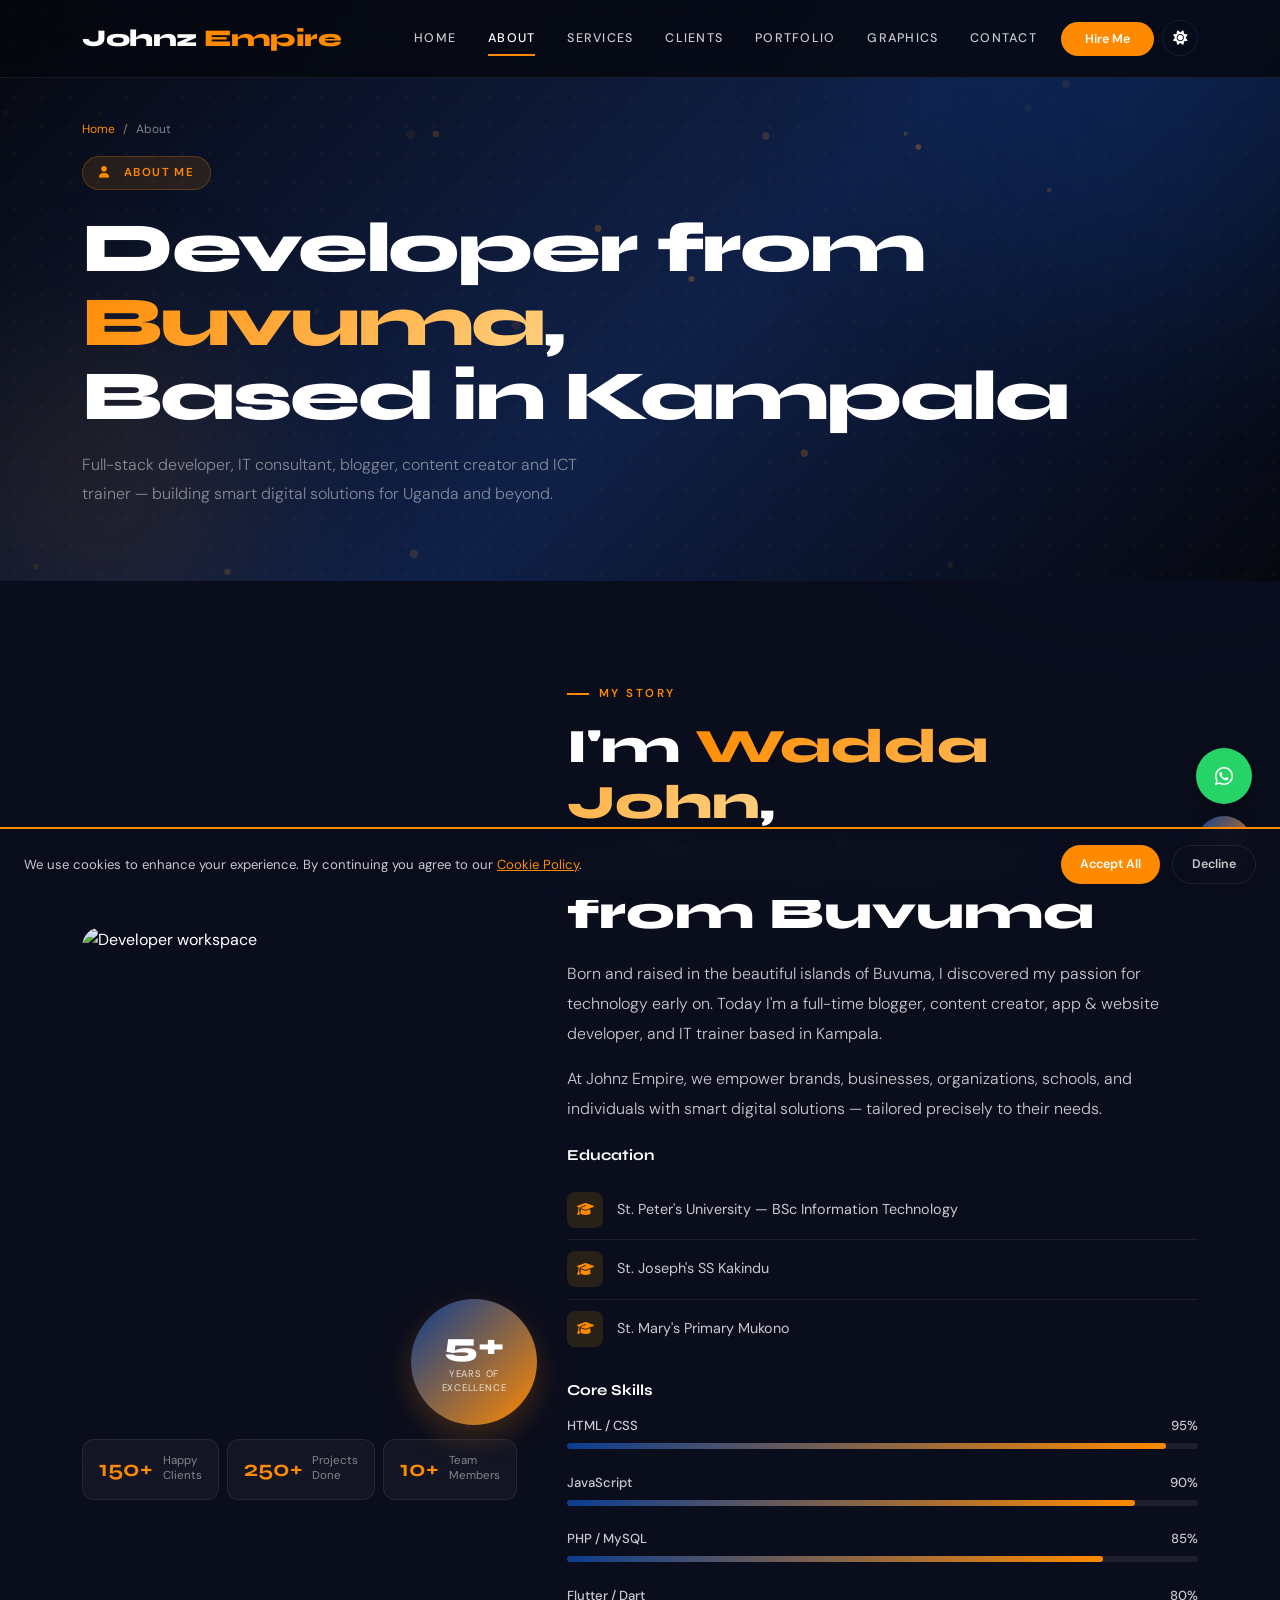
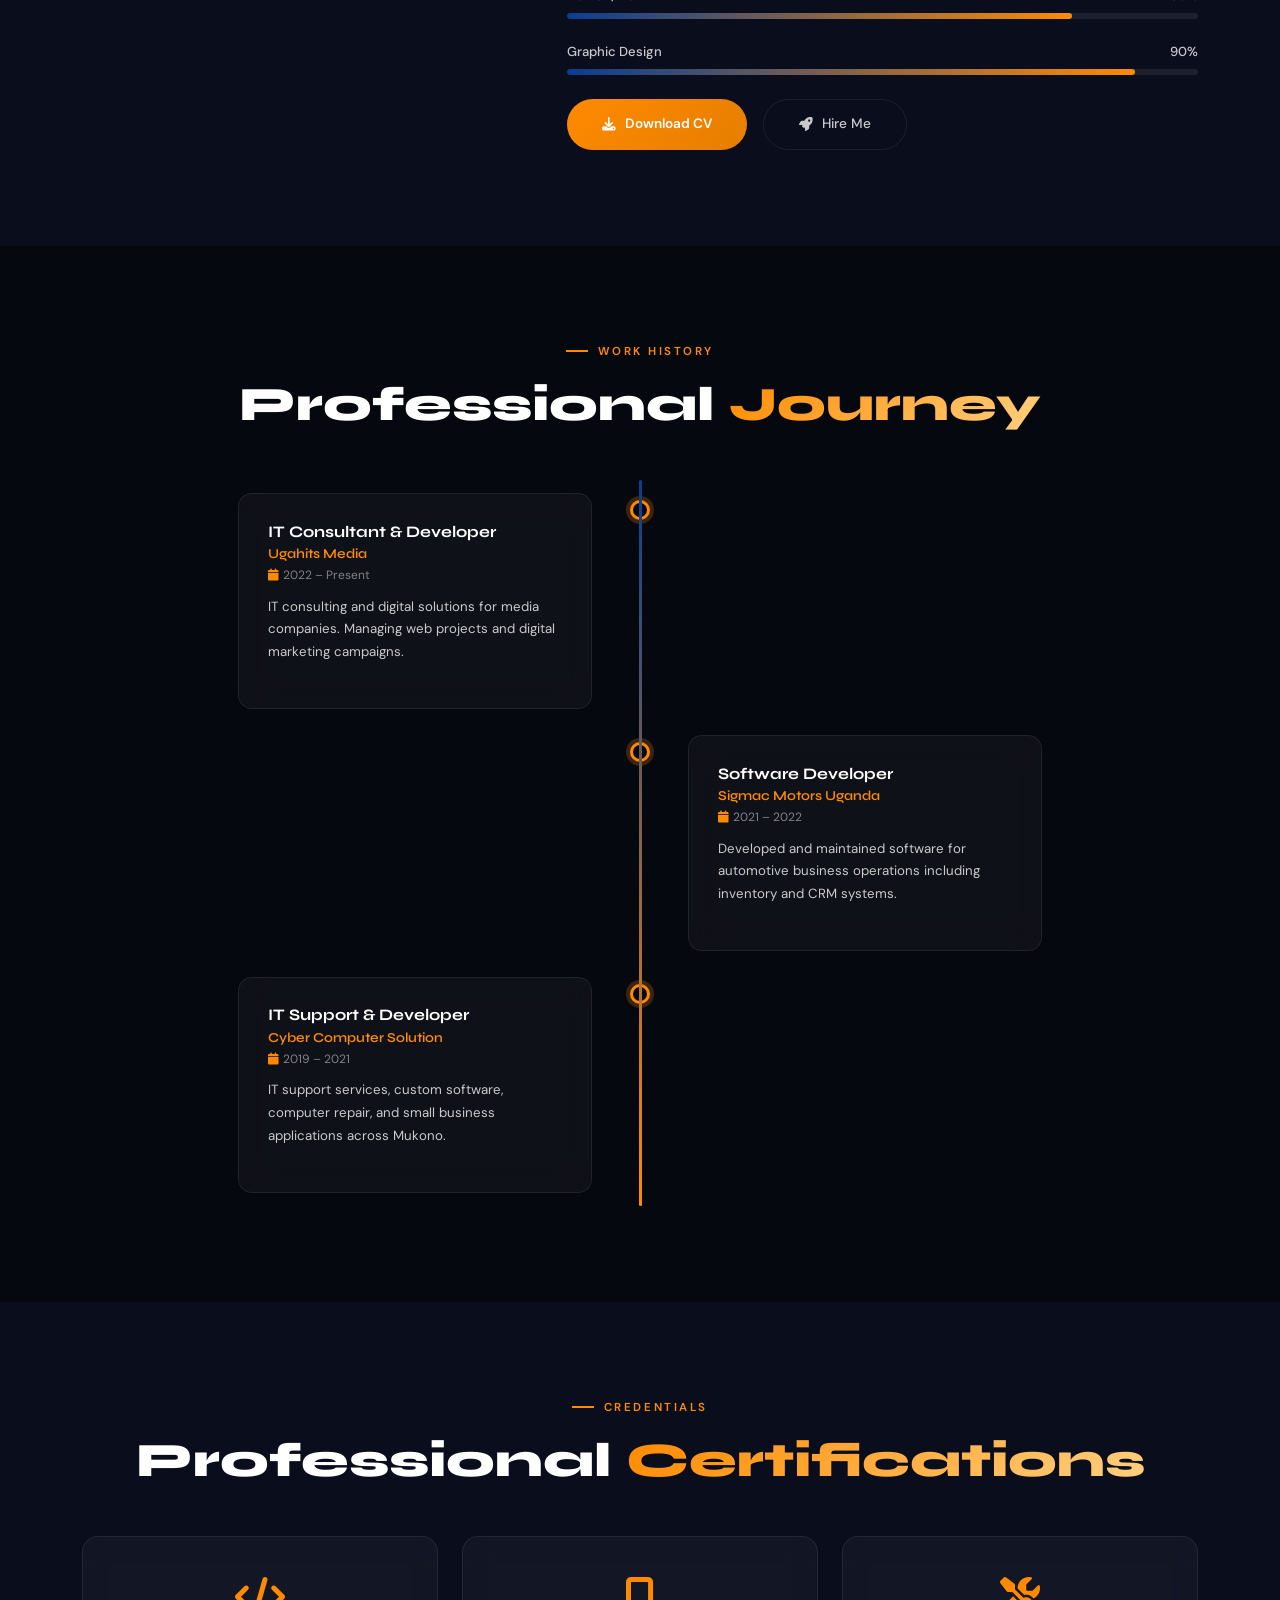
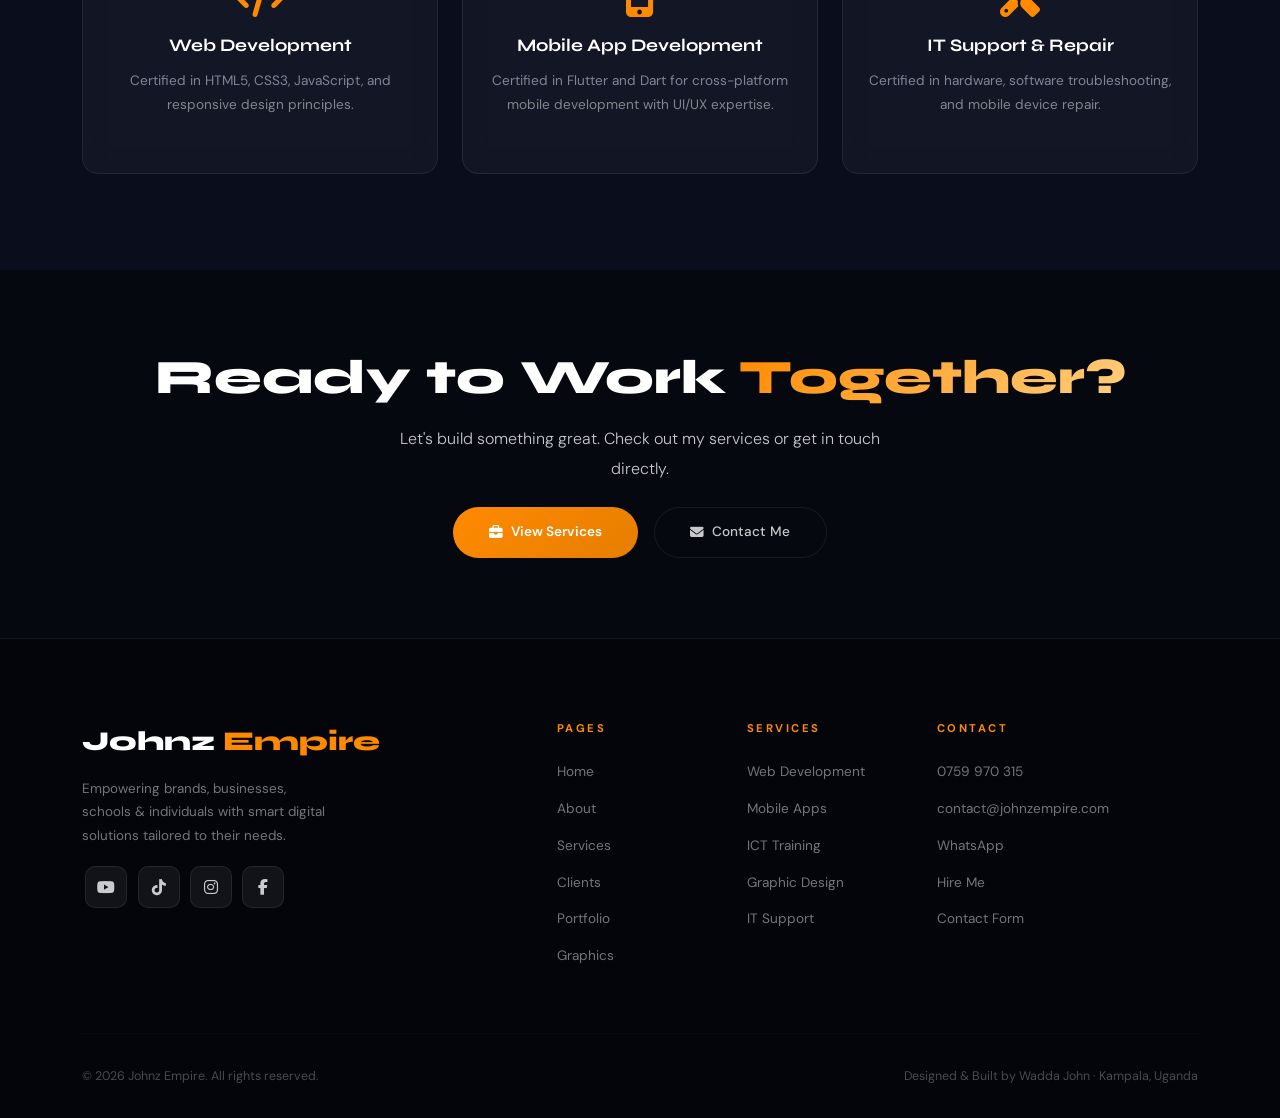
==== commit e07170fe: "Update about.html" ====
--- a/about.html
+++ b/about.html
@@ -30,7 +30,7 @@
 .sk-f{height:100%;border-radius:3px;background:linear-gradient(90deg,var(--navy),var(--orange));width:0;transition:width 2s var(--ease)}
 .edu-row{display:flex;align-items:center;gap:.85rem;padding:.7rem 0;border-bottom:1px solid var(--border);font-size:.9rem;color:var(--text-sub)}
 .edu-row:last-child{border:none}
-.edu-ico{width:36px;height:36px;border-radius:8px;background:rgba(255,138,0,.12);display:flex;align-items:center;justify-content:center;color:var(--orange);flex-shrink:0;font-size:.85rem}
+.edu-ico{width:36px;height:36px;border-radius:8px;background:rgba(255,179,0,.12);display:flex;align-items:center;justify-content:center;color:var(--orange);flex-shrink:0;font-size:.85rem}
 .tl{position:relative;max-width:900px;margin:0 auto}
 .tl::after{content:'';position:absolute;width:3px;background:linear-gradient(180deg,var(--navy),var(--orange));top:0;bottom:0;left:50%;margin-left:-1.5px;border-radius:2px}
 .tl-item{padding:.8rem 3rem;position:relative;width:50%}
@@ -38,13 +38,13 @@
 .tl-l{left:0}.tl-r{left:50%}
 .tl-l::after{right:-10px}.tl-r::after{left:-10px}
 .tl-box{background:var(--bg-card);backdrop-filter:blur(16px);border:1px solid var(--border);border-radius:14px;padding:1.8rem;transition:all .3s var(--ease)}
-.tl-box:hover{transform:translateY(-4px);box-shadow:0 12px 35px var(--orange-glow);border-color:rgba(255,138,0,.25)}
+.tl-box:hover{transform:translateY(-4px);box-shadow:0 12px 35px var(--orange-glow);border-color:rgba(255,179,0,.25)}
 .tl-box h4{font-size:1rem;font-weight:700;color:var(--text);margin-bottom:.3rem}
 .tl-box h5{font-size:.85rem;font-weight:600;color:var(--orange);margin-bottom:.3rem}
 .tl-per{font-size:.75rem;color:var(--text-muted);margin-bottom:.6rem}
 .tl-desc{font-size:.83rem;color:var(--text-sub);line-height:1.7}
 .cert-card{background:var(--bg-card);backdrop-filter:blur(16px);border:1px solid var(--border);border-radius:16px;padding:2.5rem 1.5rem;text-align:center;height:100%;transition:all .3s var(--ease)}
-.cert-card:hover{transform:translateY(-8px);box-shadow:0 18px 45px var(--orange-glow);border-color:rgba(255,138,0,.3)}
+.cert-card:hover{transform:translateY(-8px);box-shadow:0 18px 45px var(--orange-glow);border-color:rgba(255,179,0,.3)}
 .cert-ic{font-size:2.5rem;color:var(--orange);margin-bottom:1.2rem;display:block}
 .cert-t{font-size:1.1rem;font-weight:700;color:var(--text);margin-bottom:.8rem}
 .cert-d{font-size:.85rem;color:var(--text-muted);line-height:1.75}
@@ -57,7 +57,7 @@
 <canvas id="pcanvas" aria-hidden="true"></canvas>
 
 <div id="ck-bar">
-  <div class="ck-text">We use cookies to enhance your experience. By continuing you agree to our <a href="#">Cookie Policy</a>.</div>
+  <div class="ck-text">We use cookies to enhance your experience. By continuing you agree to our <a href="contact.html#privacy" style="color:var(--orange)">Cookie Policy</a>.</div>
   <div class="ck-btns">
     <button class="ck-btn ck-accept" onclick="setCookie('ok')">Accept All</button>
     <button class="ck-btn ck-decline" onclick="setCookie('no')">Decline</button>
@@ -284,23 +284,23 @@
       </div>
       <div class="modal-body" style="padding:1.6rem">
         <form id="hireForm">
-          <label class="fl">Your Name</label><input type="text" class="fi2" id="hName" required>
-          <label class="fl">Your Email</label><input type="email" class="fi2" id="hEmail" required>
+          <label class="fl">Your Name</label><input type="text" class="fi2" name="name" id="hName" required>
+          <label class="fl">Your Email</label><input type="email" class="fi2" name="email" id="hEmail" required>
           <label class="fl">Service Needed</label>
-          <select class="fi2" id="hService" required style="cursor:pointer">
+          <select class="fi2" name="service" id="hService" required style="cursor:pointer">
             <option value="">Select a service</option>
             <option>Web Development</option><option>Mobile App Development</option>
             <option>Graphic Design</option><option>ICT Training</option>
             <option>Computer / Phone Repair</option><option>IT Consulting</option>
           </select>
           <label class="fl">Budget Range</label>
-          <select class="fi2" id="hBudget" required style="cursor:pointer">
+          <select class="fi2" name="budget" id="hBudget" required style="cursor:pointer">
             <option value="">Select budget</option>
             <option>Under $500</option><option>$500 – $1,000</option>
             <option>$1,000 – $5,000</option><option>Over $5,000</option>
           </select>
           <label class="fl">Project Details</label>
-          <textarea class="fi2" id="hDetails" rows="4" required></textarea>
+          <textarea class="fi2" name="details" id="hDetails" rows="4" required></textarea>
           <button type="submit" class="btn-gold w-100 justify-content-center" id="hireSendBtn">
             <i class="fas fa-paper-plane me-2"></i>Send Inquiry</button>
         </form>
@@ -319,4 +319,4 @@
 });
 </script>
 </body>
-</html>+</html>
